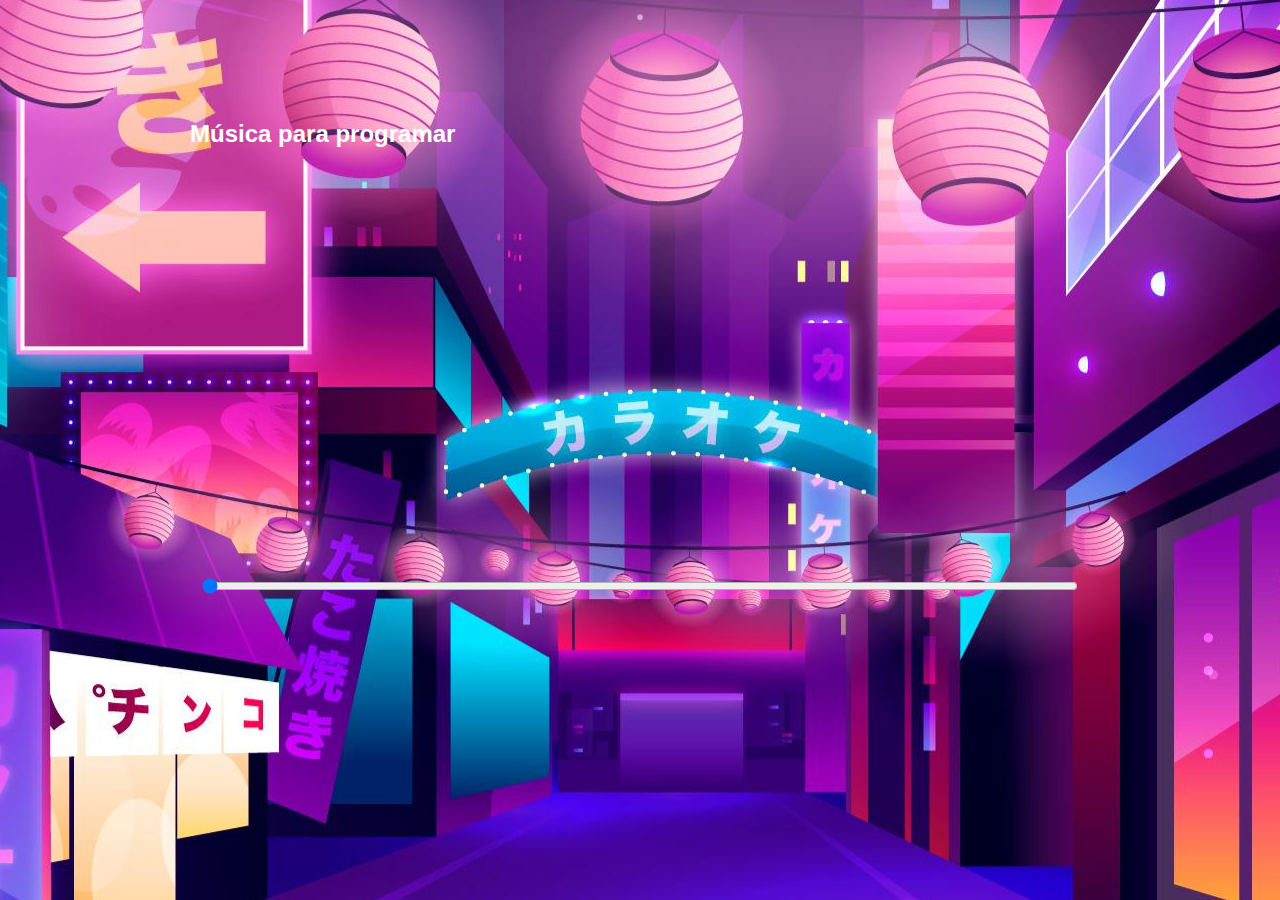
==== Proyecto de video/videos/index.html @ c066a606 "Upload proyecto de video V3" ====
<!DOCTYPE html>
<html lang="es">

<head>
    <meta charset="UTF-8">
    <meta name="viewport"
        content="width=device-width, user-scalable=no, initial-scale=1.0, maximun-scale=1.0, minimun-scale=1.0,">
    <title>Video Player</title>
    <link rel="shorcut icon" href="/images/Favicon.ico">

    <link rel="stylesheet" type="text/css" href="../css/estilos.css" />
</head>
<body>
    <div class="wrapper">
        <div class="player">
            <h2 class="player-title">Música para programar</h2>
            <div class="player-overlay">
                <div class="player-actions">
                    <button class="button" id="backward" aria-label="backward" title="retroceder 10 segundos"></button>
                    <button class="button" id="play" aria-label="reproducir" title="reproducir"></button>
                    <button class="button" hidden id="pause" aria-label="pausar" title="pausar"></button>
                    <button class="button" id="forward" aria-label="forward" s title="adelantar 10 segundos"></button>
                </div>
            </div>    
                <video id="video" poster="./images/posterv2" src="./pexels.mp4" muted width="400"></video>
                <div class="player-progress">
                    <input id="progress" type="range" min="0" value="0" step="1">
                </div>   
        </div>
    </div>
    <script src="./indexjs.js"></script>
</body>

</html>
---- Proyecto de video/css/estilos.css ----
@import'./buttons.css';

body {
    background: url(../images/Calle\ japonesa.jpg);
    background-color: blue;
    background-repeat: no-repeat;
    background-position: center center;
    font-family: Arial, Helvetica, sans-serif;
}

.wrapper {
    max-inline-size: 900px;
    margin: auto;
}

.player {
    position: relative;
    margin-block-start: 100px;
}

.player video {
    inline-size: 100%;
    aspect-ratio: 16/9;
    vertical-align: middle;
    object-fit: cover;
}

.player-title {
    color: white;
    position: absolute;
    inset-block-start: 0;
    inset: inline start 20px;
}

.player-actions {
    position: absolute;
    inset: 0;
    display: flex;
    justify-content: center;
    align-items: center;
    z-index: 2;
    gap: 20px;
}

.player-progress {
    position: absolute;
    inset-block-end: 0;
    inset-inline: 0;
    display: flex;
    padding: 10px;
}

.player-progress input {
    flex: 1;
}

.player-overlay {
    position: absolute;
    inset: 0;
    opacity: 0;
    transition: .3s opacity;
}

.player:hover .player-overlay{
    opacity: 1;
}
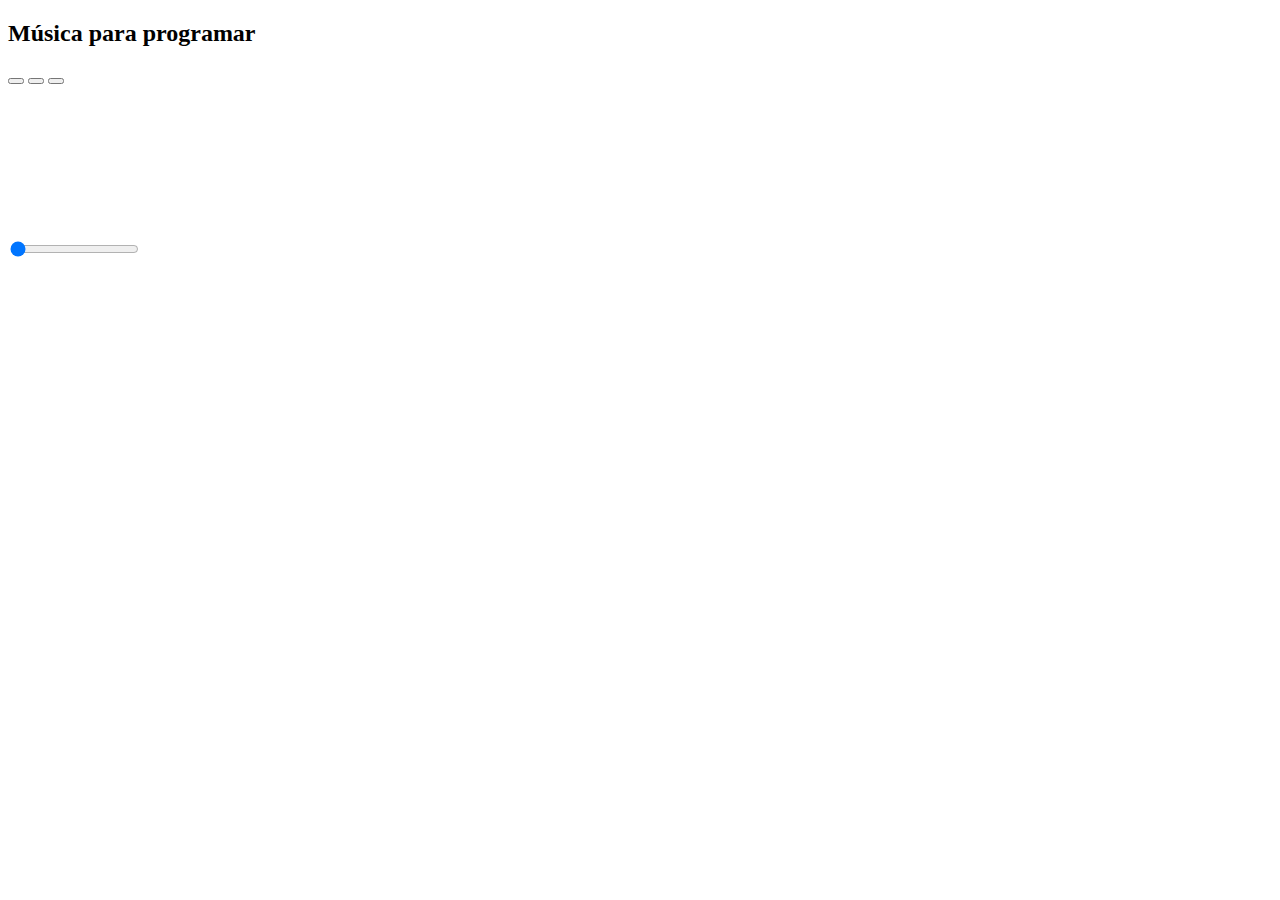
==== commit d9bc8202: "Update index.html" ====
--- a/Proyecto de video/videos/index.html
+++ b/Proyecto de video/videos/index.html
@@ -8,7 +8,7 @@
     <title>Video Player</title>
     <link rel="shorcut icon" href="/images/Favicon.ico">
 
-    <link rel="stylesheet" type="text/css" href="../css/estilos.css" />
+    <link rel="stylesheet" type="text/css" href="/../css/estilos.css" />
 </head>
 <body>
     <div class="wrapper">
@@ -22,7 +22,7 @@
                     <button class="button" id="forward" aria-label="forward" s title="adelantar 10 segundos"></button>
                 </div>
             </div>    
-                <video id="video" poster="./images/posterv2" src="./pexels.mp4" muted width="400"></video>
+                <video id="video" poster="../images/posterv2" src="./pexels.mp4" muted width="400"></video>
                 <div class="player-progress">
                     <input id="progress" type="range" min="0" value="0" step="1">
                 </div>   
@@ -31,4 +31,4 @@
     <script src="./indexjs.js"></script>
 </body>
 
-</html>+</html>
